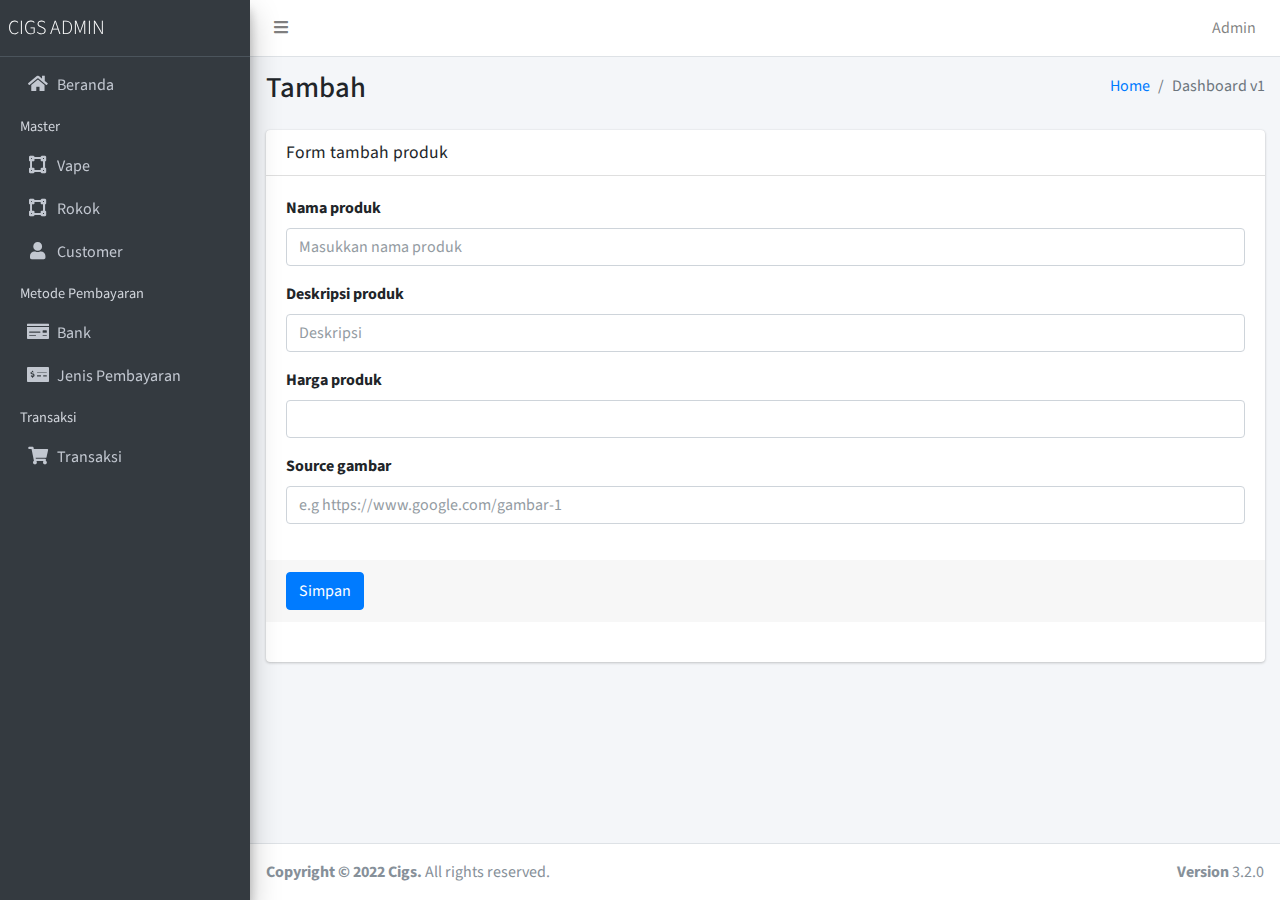
==== admin/formTambahVapes.html @ cde49b26 "first commit" ====
<!DOCTYPE html>
<html lang="en">
<head>
  <meta charset="utf-8">
  <meta name="viewport" content="width=device-width, initial-scale=1">
  <title>AdminLTE 3 | Dashboard</title>

  <!-- Google Font: Source Sans Pro -->
  <link rel="stylesheet" href="https://fonts.googleapis.com/css?family=Source+Sans+Pro:300,400,400i,700&display=fallback">
  <!-- Font Awesome -->
  <link rel="stylesheet" href="plugins/fontawesome-free/css/all.min.css">
  <!-- Ionicons -->
  <link rel="stylesheet" href="https://code.ionicframework.com/ionicons/2.0.1/css/ionicons.min.css">
  <!-- Tempusdominus Bootstrap 4 -->
  <link rel="stylesheet" href="plugins/tempusdominus-bootstrap-4/css/tempusdominus-bootstrap-4.min.css">
  <!-- iCheck -->
  <link rel="stylesheet" href="plugins/icheck-bootstrap/icheck-bootstrap.min.css">
  <!-- JQVMap -->
  <link rel="stylesheet" href="plugins/jqvmap/jqvmap.min.css">
  <!-- Theme style -->
  <link rel="stylesheet" href="dist/css/adminlte.min.css">
  <!-- overlayScrollbars -->
  <link rel="stylesheet" href="plugins/overlayScrollbars/css/OverlayScrollbars.min.css">
  <!-- Daterange picker -->
  <link rel="stylesheet" href="plugins/daterangepicker/daterangepicker.css">
  <!-- summernote -->
  <link rel="stylesheet" href="plugins/summernote/summernote-bs4.min.css">
</head>
<body class="hold-transition sidebar-mini layout-fixed">
<div class="wrapper">

  <!-- Navbar -->
  <nav class="main-header navbar navbar-expand navbar-white navbar-light">
    <!-- Left navbar links -->
    <ul class="navbar-nav">
      <li class="nav-item">
        <a class="nav-link" data-widget="pushmenu" href="#" role="button"><i class="fas fa-bars"></i></a>
      </li>
     
    </ul>

    <!-- Right navbar links -->
    <ul class="navbar-nav ml-auto">



      <!-- Notifications Dropdown Menu -->
      <li class="nav-item dropdown">
        <a class="nav-link" data-toggle="dropdown" href="#">
          Admin
        </a>
        <div class="dropdown-menu dropdown-menu-lg dropdown-menu-right">
          <div class="dropdown-divider"></div>
          <a href="signout.php" class="dropdown-item">
            Logout
          </a>

          <div class="dropdown-divider"></div>
        </div>
      </li>


    </ul>
  </nav>
  <!-- /.navbar -->

  <aside class="main-sidebar sidebar-dark-primary elevation-4">
  <!-- Brand Logo -->
  <a href="/" class="brand-link">
    <span class="brand-text font-weight-light">CIGS ADMIN</span>
  </a>

  <!-- Sidebar -->
  <div class="sidebar">
    <!-- Sidebar Menu -->
    <nav class="mt-2">
      <ul class="nav nav-pills nav-sidebar flex-column" data-widget="treeview" role="menu" data-accordion="false">
        <li class="nav-item">
          <a href="index.php" class="nav-link">
            <i class="nav-icon fas fa-home"></i>
            <p>Beranda</p>
          </a>
        </li>
        <li class="nav-header">Master</li>
        <li class="nav-item">
          <a href="#" class="nav-link">
            <i class="nav-icon fas fa-vector-square"></i>
            <p>Vape</p>
          </a>
        </li>
        <li class="nav-item">
          <a href="/switch" class="nav-link">
            <i class="nav-icon fas fa-vector-square"></i>
            <p>Rokok</p>
          </a>
        </li>
        <li class="nav-item">
          <a href="/product" class="nav-link">
            <i class="nav-icon fa fa-user"></i>
            <p>Customer</p>
          </a>
        </li>
        <li class="nav-header">Metode Pembayaran</li>
        <li class="nav-item">
          <a href="/bank" class="nav-link">
            <i class="nav-icon fas fa-money-check"></i>
            <p>Bank</p>
          </a>
        </li>
        <li class="nav-item">
          <a href="/payment" class="nav-link">
            <i class="nav-icon fas fa-money-check-alt"></i>
            <p>Jenis Pembayaran</p>
          </a>
        </li>
        <li class="nav-header">Transaksi</li>
        <li class="nav-item">
          <a href="/transaction" class="nav-link">
            <i class="nav-icon fas fa-shopping-cart"></i>
            <p>Transaksi</p>
          </a>
        </li>
      </ul>
    </nav>
    <!-- /.sidebar-menu -->
  </div>
  <!-- /.sidebar -->
</aside>


  <!-- Content Wrapper. Contains page content -->
  <div class="content-wrapper">
    <!-- Content Header (Page header) -->
    <div class="content-header">
      <div class="container-fluid">
        <div class="row mb-2">
          <div class="col-sm-6">
            <h1 class="m-0">Tambah</h1>
          </div><!-- /.col -->
          <div class="col-sm-6">
            <ol class="breadcrumb float-sm-right">
              <li class="breadcrumb-item"><a href="#">Home</a></li>
              <li class="breadcrumb-item active">Dashboard v1</li>
            </ol>
          </div><!-- /.col -->
        </div><!-- /.row -->
      </div><!-- /.container-fluid -->
    </div>
    <!-- /.content-header -->

    <!-- Main content -->
    <section class="content">
    <div class="container-fluid">
      <div class="row">
        <div class="col-12">
          <div class="card">
            <div class="card-header">
              <h3 class="card-title">
                Form tambah produk
              </h3>
            </div>
            <form action="createVape.php" method="POST">
              <div class="card-body">
                <div class="form-group">
                  <label for="name">Nama produk</label>
                  <input type="text" name="name" class="form-control" id="name" placeholder="Masukkan nama produk" required />
                </div>
                <div class="form-group">
                  <label for="name">Deskripsi produk</label>
                  <input type="text" name="name" class="form-control" id="name" placeholder="Deskripsi" required />
                </div>
                <div class="form-group">
                    <label for="price">Harga produk</label>
                    <input type="number" name="price" class="form-control" id="price" placeholder="" required />
                </div>
                <div class="form-group">
                  <label for="name">Source gambar</label>
                  <input type="text" name="name" class="form-control" id="name" placeholder="e.g https://www.google.com/gambar-1" required />
                </div>
            </div>
              <div class="card-footer">
                <button type="submit" class="btn btn-primary">Simpan</button>
              </div>
            </form>
            <!-- /.card-header -->
            <div class="card-body">
                
  
            </div>
            <!-- /.card-body -->
          </div>
          <!-- /.card -->
          <!-- /.card -->
        </div>
        <!-- /.col -->
      </div>
      <!-- /.row -->
    </div>
    <!-- /.container-fluid -->
  </section>
    <!-- /.content -->
  </div>
  <!-- /.content-wrapper -->
  <footer class="main-footer">
    <strong>Copyright &copy; 2022 Cigs.</strong>
    All rights reserved.
    <div class="float-right d-none d-sm-inline-block">
      <b>Version</b> 3.2.0
    </div>
  </footer>

 
</div>
<!-- ./wrapper -->

<!-- jQuery -->
<script src="plugins/jquery/jquery.min.js"></script>
<!-- jQuery UI 1.11.4 -->
<script src="plugins/jquery-ui/jquery-ui.min.js"></script>
<!-- Resolve conflict in jQuery UI tooltip with Bootstrap tooltip -->
<script>
  $.widget.bridge('uibutton', $.ui.button)
</script>
<!-- Bootstrap 4 -->
<script src="plugins/bootstrap/js/bootstrap.bundle.min.js"></script>
<!-- ChartJS -->
<script src="plugins/chart.js/Chart.min.js"></script>
<!-- Sparkline -->
<script src="plugins/sparklines/sparkline.js"></script>
<!-- JQVMap -->
<script src="plugins/jqvmap/jquery.vmap.min.js"></script>
<script src="plugins/jqvmap/maps/jquery.vmap.usa.js"></script>
<!-- jQuery Knob Chart -->
<script src="plugins/jquery-knob/jquery.knob.min.js"></script>
<!-- daterangepicker -->
<script src="plugins/moment/moment.min.js"></script>
<script src="plugins/daterangepicker/daterangepicker.js"></script>
<!-- Tempusdominus Bootstrap 4 -->
<script src="plugins/tempusdominus-bootstrap-4/js/tempusdominus-bootstrap-4.min.js"></script>
<!-- Summernote -->
<script src="plugins/summernote/summernote-bs4.min.js"></script>
<!-- overlayScrollbars -->
<script src="plugins/overlayScrollbars/js/jquery.overlayScrollbars.min.js"></script>
<!-- AdminLTE App -->
<script src="dist/js/adminlte.js"></script>

<!-- AdminLTE dashboard demo (This is only for demo purposes) -->
<script src="dist/js/pages/dashboard.js"></script>
</body>
</html>
---- admin/plugins/jqvmap/jqvmap.min.css ----
.jqvmap-label,.jqvmap-pin{pointer-events:none}.jqvmap-label{position:absolute;display:none;-webkit-border-radius:3px;-moz-border-radius:3px;border-radius:3px;background:#292929;color:#fff;font-family:sans-serif,Verdana;font-size:smaller;padding:3px}.jqvmap-zoomin,.jqvmap-zoomout{position:absolute;left:10px;-webkit-border-radius:3px;-moz-border-radius:3px;border-radius:3px;background:#000;padding:3px;color:#fff;width:10px;height:10px;cursor:pointer;line-height:10px;text-align:center}.jqvmap-zoomin{top:10px}.jqvmap-zoomout{top:30px}.jqvmap-region{cursor:pointer}.jqvmap-ajax_response{width:100%;height:500px}
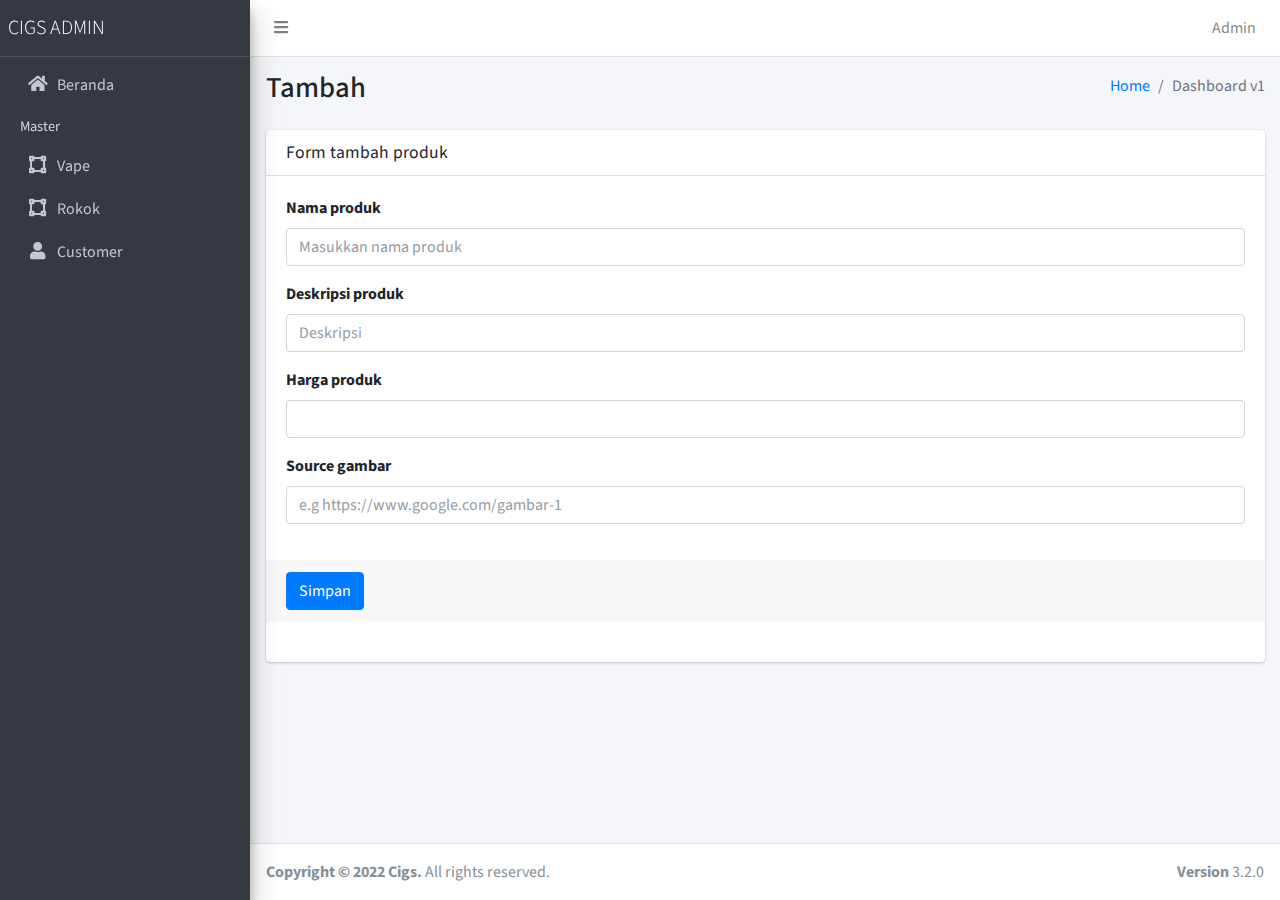
==== commit 821f159b: "slight changes" ====
--- a/admin/formTambahVapes.html
+++ b/admin/formTambahVapes.html
@@ -4,7 +4,7 @@
 <head>
   <meta charset="utf-8">
   <meta name="viewport" content="width=device-width, initial-scale=1">
-  <title>AdminLTE 3 | Dashboard</title>
+  <title>Cigs Admin | Create</title>
 
   <!-- Google Font: Source Sans Pro -->
   <link rel="stylesheet" href="https://fonts.googleapis.com/css?family=Source+Sans+Pro:300,400,400i,700&display=fallback">
@@ -90,37 +90,18 @@
           </a>
         </li>
         <li class="nav-item">
-          <a href="/switch" class="nav-link">
+          <a href="tableRokok.php" class="nav-link">
             <i class="nav-icon fas fa-vector-square"></i>
             <p>Rokok</p>
           </a>
         </li>
         <li class="nav-item">
-          <a href="/product" class="nav-link">
+          <a href="tableCustomer.php" class="nav-link">
             <i class="nav-icon fa fa-user"></i>
             <p>Customer</p>
           </a>
         </li>
-        <li class="nav-header">Metode Pembayaran</li>
-        <li class="nav-item">
-          <a href="/bank" class="nav-link">
-            <i class="nav-icon fas fa-money-check"></i>
-            <p>Bank</p>
-          </a>
-        </li>
-        <li class="nav-item">
-          <a href="/payment" class="nav-link">
-            <i class="nav-icon fas fa-money-check-alt"></i>
-            <p>Jenis Pembayaran</p>
-          </a>
-        </li>
-        <li class="nav-header">Transaksi</li>
-        <li class="nav-item">
-          <a href="/transaction" class="nav-link">
-            <i class="nav-icon fas fa-shopping-cart"></i>
-            <p>Transaksi</p>
-          </a>
-        </li>
+
       </ul>
     </nav>
     <!-- /.sidebar-menu -->
@@ -164,19 +145,19 @@
               <div class="card-body">
                 <div class="form-group">
                   <label for="name">Nama produk</label>
-                  <input type="text" name="name" class="form-control" id="name" placeholder="Masukkan nama produk" required />
+                  <input type="text" name="namaProduk" class="form-control" id="name" placeholder="Masukkan nama produk" required />
                 </div>
                 <div class="form-group">
                   <label for="name">Deskripsi produk</label>
-                  <input type="text" name="name" class="form-control" id="name" placeholder="Deskripsi" required />
+                  <input type="text" name="deskripsi" class="form-control" id="name" placeholder="Deskripsi" required />
                 </div>
                 <div class="form-group">
                     <label for="price">Harga produk</label>
-                    <input type="number" name="price" class="form-control" id="price" placeholder="" required />
+                    <input type="number" name="harga" class="form-control" id="price" placeholder="" required />
                 </div>
                 <div class="form-group">
                   <label for="name">Source gambar</label>
-                  <input type="text" name="name" class="form-control" id="name" placeholder="e.g https://www.google.com/gambar-1" required />
+                  <input type="text" name="gambar" class="form-control" id="name" placeholder="e.g https://www.google.com/gambar-1" required />
                 </div>
             </div>
               <div class="card-footer">
